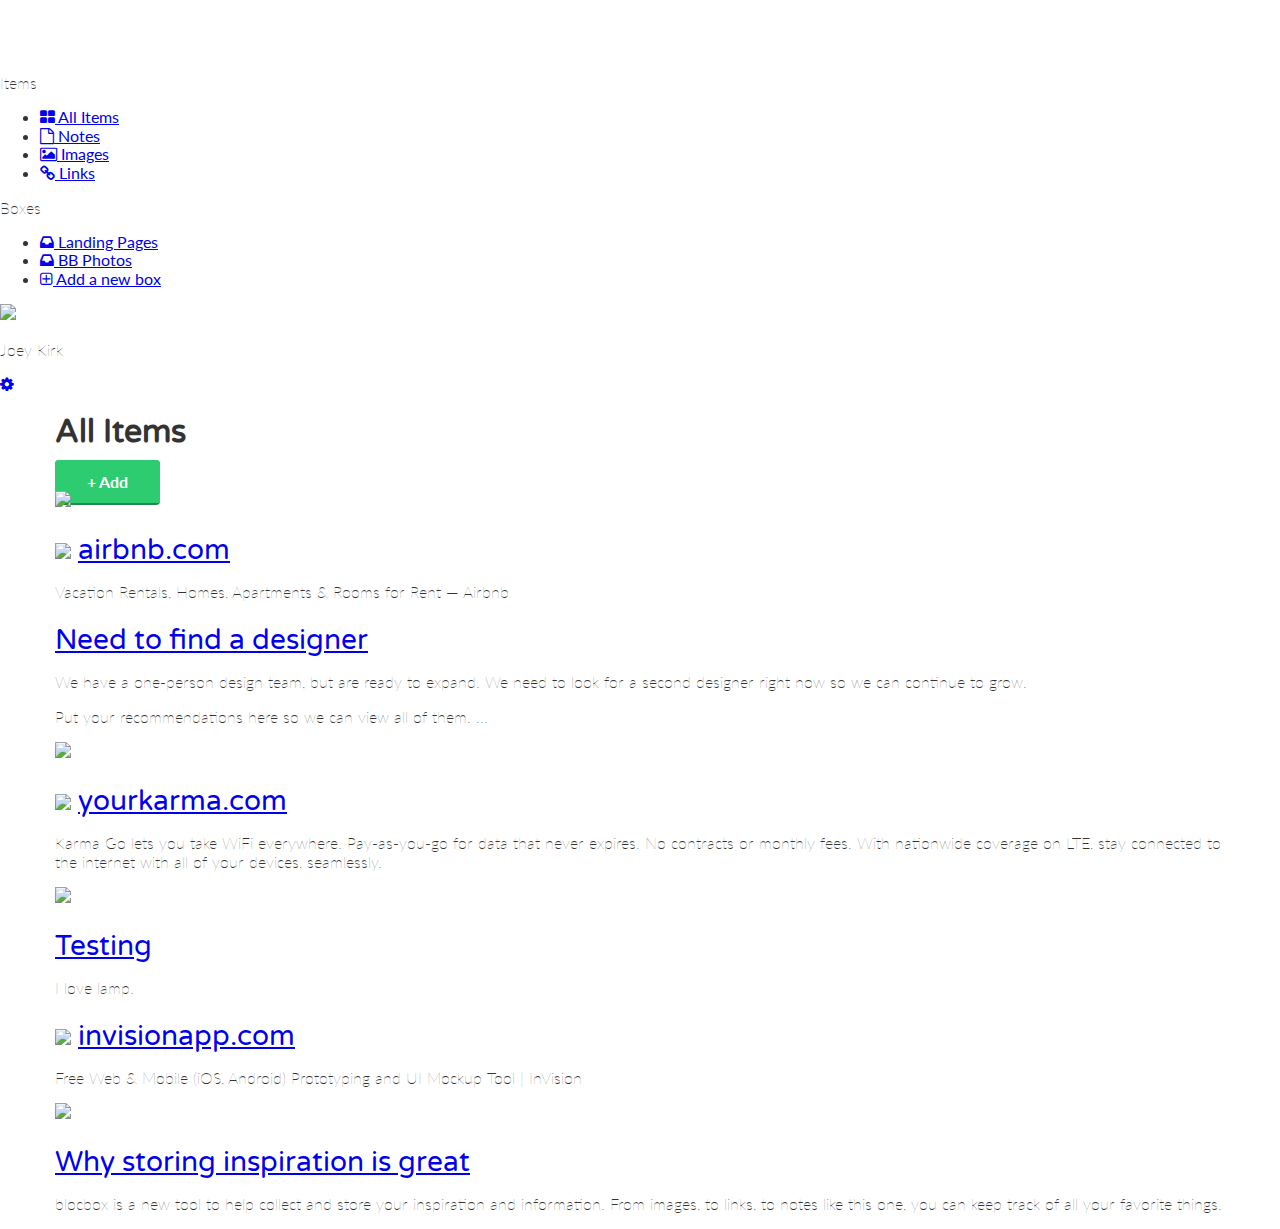
==== dashboard.html @ 3943c5fc "Dashboard html completed" ====
<!DOCTYPE html>
 <html lang="en-us">
 <head>
   <meta http-equiv="X-UA-Compatible" content="IE=Edge">
   <meta name="viewport" content="width=device-width, initial-scale=1">
   <meta charset="UTF-8">
 
   <title>Dashboard | Blocbox</title>
 
   <!-- Google Fonts -->
   <link href='http://fonts.googleapis.com/css?family=Lato:300,400,700,300italic,400italic,700italic|Varela+Round' rel='stylesheet' type='text/css'>
 
   <!-- CSS -->
   <link rel="stylesheet" href="css/normalize.css">
   <link rel="stylesheet" href="css/style.css">
   <link rel="stylesheet" href="css/font-awesome.css">
 
 </head>
 <body class="dashboard">
   <!-- LEFT NAV -->
   <nav id="left-nav" class="left-nav">
     <a href="#" class="site-logo"><img src="images/site-logo.png" /></a>
     <div class="items">
       <p>Items</p>
       <ul>
         <li><a href="#"><i class="fa fa-th-large"></i> All Items</a></li>
         <li><a href="#"><i class="fa fa-file-o"></i> Notes</a></li>
         <li><a href="#"><i class="fa fa-picture-o"></i> Images</a></li>
         <li><a href="#"><i class="fa fa-link"></i> Links</a></li>
       </ul>
       <p>Boxes</p>
       <ul>
         <li><a href="#"><i class="fa fa-inbox"></i> Landing Pages</a></li>
         <li><a href="#"><i class="fa fa-inbox"></i> BB Photos</a></li>
         <li><a href="#"><i class="fa fa-plus-square-o"></i> Add a new box</a></li>
       </ul>
     </div>
        <div class="settings">
     <img src="https://s3.amazonaws.com/uifaces/faces/twitter/jsa/128.jpg">
     <p>Joey Kirk</p>
     <a href="#"><i class="fa fa-cog"></i></a>
   </div>
   </nav>
   <main role="main">
      <!-- Benefits -->
   <section class="content">
     <div class="container">
       <div class="header">
         <h1>All Items</h1>
         <a href="#" class="btn">+ Add</a>
       </div>
     </div>
        <div class="container">
          <div class="content-item">
            <div class="item-box">
              <img src="http://static.pexels.com/wp-content/uploads/2014/11/red-wine-tapas-3540-825x550.jpg">
            </div>
          </div>
          <div class="content-item">
            <div class="item-box">
             <h2><img class="favicon" src="https://www.airbnb.com/favicon.ico"> <a href="https://airbnb.com">airbnb.com</a></h2>
             <p>Vacation Rentals, Homes, Apartments &amp; Rooms for Rent &mdash; Airbnb</p>
            </div>
          </div>
          <div class="content-item">
            <div class="item-box">
              <h2><a href="#">Need to find a designer</a></h2>
              <p>We have a one-person design team, but are ready to expand. We need to look for a second designer right now so we can continue to grow.</p>
              <p>Put your recommendations here so we can view all of them. ...</p>
            </div>
          </div>
          <div class="content-item">
            <div class="item-box">
              <img src="http://41.media.tumblr.com/90ef0b4692e0ba4df321674c3572e5ba/tumblr_ndyve8fmFa1tubinno1_r1_1280.jpg">
            </div>
          </div>
          <div class="content-item">
            <div class="item-box">
              <h2><img class="favicon" src="https://www.yourkarma.com/favicon.ico"> <a href="https://yourkarma.com/">yourkarma.com</a></h2>
              <p>Karma Go lets you take WiFi everywhere. Pay-as-you-go for data that never expires. No contracts or monthly fees. With nationwide coverage on LTE, stay connected to the internet with all of your devices, seamlessly.</p>
            </div>
          </div>
          <div class="content-item">
            <div class="item-box">
              <img src="http://41.media.tumblr.com/0390d80d6c8cc4a7096033182a4bfe8a/tumblr_ndyvukSjNl1tubinno1_1280.jpg">
            </div>
          </div>
          <div class="content-item">
            <div class="item-box">
              <h2><a href="#">Testing</a></h2>
              <p>I love lamp.</p>
            </div>
          </div>
          <div class="content-item">
            <div class="item-box">
              <h2><img class="favicon" src="https://www.invisionapp.com/favicon.ico"> <a href="https://www.invisionapp.com/">invisionapp.com</a></h2>
              <p>Free Web &amp; Mobile (iOS, Android) Prototyping and UI Mockup Tool | InVision</p>
            </div>
          </div>
          <div class="content-item">
            <div class="item-box">
              <img src="http://41.media.tumblr.com/fddb3f2b0bdf390efd7ea87372e75fa5/tumblr_ndyg3pYbKW1tubinno1_1280.jpg">
            </div>
          </div>
          <div class="content-item">
            <div class="item-box">
              <h2><a href="#">Why storing inspiration is great</a></h2>
              <p>blocbox is a new tool to help collect and store your inspiration and information. From images, to links, to notes like this one, you can keep track of all your favorite things.</p>
            </div>
          </div>
        </div> 
      </section>
    </main>
    <script src="js/jquery-3.0.0.min.js"></script>
    <script src="js/dropit.js"></script>
    <script type="text/javascript">
      $(".menu").dropit();
      $(".settings-menu").dropit();
      $( "#menu" ).click(function() {
        $("#left-nav").toggleClass("open", 200);
      });
    </script>
  </body>
</html>
 </body>
 </html>
---- css/style.css ----
html, body{
   overflow-x: hidden;
 }
 body {
   font-family: "Lato", Helvetica, Arial, sans-serif;
   color:#333333;
 }
 h1, h2, h3, h4, h5, h6 {
   font-family: "Varela Round", Helvetica, Arial, sans-serif;
 }
 h2 {
   font-size:28px;
   font-weight: normal;
   margin-bottom: 5px;
 }
 p {
   font-size:16px;
   line-height: 19px;
   font-weight: 100;
 }
  /* GRID */
 .container {
   margin-right: auto;
   margin-left: auto;
   padding-left: 15px;
   padding-right: 15px;
   position: relative;
 }
 .container:before,
 .container:after {
   content: " ";
   display: table;
 }
 .container:after {
   clear: both;
 }
 .one-half, .one-third, .one-fourth {
   width:96%;
   float:left;
   position:relative;
   min-height: 1px;
   margin:0 2% 20px;
 }
 @media (min-width: 768px) {
   .container {
     width: 750px;
   }
 }
 @media (min-width: 992px) {
   .container {
     width: 970px;
   }
   .one-half {
     width:46%;
   }
   .one-third {
     width:29.33333%;
   }
   .one-fourth {
     width:21%;
   }
 }
 @media (min-width: 1200px) {
   .container {
     width: 1170px;
   }
 }
 /* HEADER */
 header {
   color:#FFFFFF;
   background: #66bede;
   background-image: linear-gradient(206deg, #a6caed 0%, #66bede 94%);
 }
 header nav {
   padding:1em 0;
 }
 header nav ul {
   display:inline;
   text-align: right;
   float:right;
   margin:0;
 }
 header nav ul > li {
   list-style-type: none;
   display: inline-block;
   margin:0 15px;
 }
 header nav ul > li.btn-outline {
   padding:10px 15px;
   border:2px solid #FFFFFF;
   border-radius: 4px;
 }
 header nav ul > li.btn-outline:hover {
   background:#FFFFFF;
 }
 header nav ul > li > a {
   color:#FFFFFF;
   text-decoration: none;
 }
 header nav ul > li.btn-outline:hover > a {
   color:#66bede;
 }
 header .hero {
   text-align: center;
   display:block;
   position: relative;
 }
 header .hero h1 {
   font-size:48px;
   font-weight: normal;
   margin:95px 0 0;
 }
 header .hero p {
   font-size: 22px;
   line-height: 26px;
   font-weight: 100;
   margin:10px 0 40px;
 }
 header .hero img {
   display: block;
   margin:3em auto 0;
 }
 /* BUTTONS */
 .btn {
   border-radius: 4px;
   color:#FFFFFF;
   font-weight: 700;
   text-decoration: none;
   padding:10px 30px;
   background: #2ECC71;
   border: 2px solid #2ECC71;
   box-shadow: 0px 2px 0px 0px #22894E;
 }
 /* BENEFITS */
 .benefits {
   text-align: center;
   display:block;
   position:relative;
 }
 .benefits ul {
   margin: 0 auto;
   padding:4em 0;
 }
 .benefits ul li {
   list-style-type: none;
   display: inline-block;
 }
 .benefits i {
   color:#66bede;
   font-size:60px;
   margin:0;
   vertical-align: middle;
 }
 .benefits h2 {
   color:#66bede;
 }
 /* PRICING */
 .pricing {
   background: #66bede url("../images/background.png") top center no-repeat;
   background: url("../images/background.png") top center no-repeat, linear-gradient(206deg, #5F81A3 0%, #34495E 94%);
   background-size:cover;
   text-align: center;
   padding:4em 0;
 }
 .pricing h2, .pricing p {
   color:#FFFFFF;
 }
 .pricing ul {
   margin:0 auto;
   padding:2em 0;
 }
 .pricing ul li {
   list-style-type: none;
 }
 .box {
   padding:0 15px 15px;
   background: #FFFFFF;
   box-shadow: 0px 2px 4px 0px rgba(0,0,0,0.20);
   min-height: 439px;
   position: relative;
   margin-top: 25px;
 }
 .box.middle {
   min-height: 485px;
   margin-top:0px;
 }
 .box h3 {
   font-family: "Lato", Helvetica, Arial, sans-serif;
   font-weight: 600;
   text-transform: uppercase;
   background: #E2E2E2;
   box-shadow: 0px 1px 2px 0px rgba(0,0,0,0.40);
   left:0;
   right:0;
   top:0;
   text-align: center;
   margin:0 -15px 40px;
   padding:10px 0;
 }
  .box h4 {
   font-size:50px;
   font-weight: normal;
   margin:40px 0 10px;
   color:#66bede;
 }
 .box h4 span {
   font-size:32px;
   vertical-align: top;
 }
 .box h4 span.month {
   font-family: "Lato", Helvetica, Arial, sans-serif;
   font-weight: 100;
   color:#888888;
   font-size:20px;
   vertical-align: middle;
 }
 .box ul li {
   font-size:18px;
   margin-bottom:20px;
   font-weight: 100;
 }
  .box .btn {
   position:absolute;
   bottom:20px;
   left:20px;
   right:20px;
 }
 .small {
   font-size: 12px;
   color: #FEFEFE;
   line-height: 15px;
   font-style:italic;
 }
 /* TESTIMONIALS */
 .testimonials {
   padding:4em 0;
   text-align: center;
 }
 .testimonials h2 {
   color:#66bede;
 }
 .testimonials ul li {
   list-style-type: none;
 }
 .testimonials blockquote {
   color:#FFFFFF;
   text-align: left;
   font-style: italic;
   background:#213960;
   position: relative;
   padding:30px;
   width:auto;
   margin:0;
 }
 .testimonials blockquote:after {
   top: 100%;
   left: 13%;
   border: solid transparent;
   content: " ";
   height: 0;
   width: 0;
   position: absolute;
   pointer-events: none;
   border-top-color: #213960;
   border-width: 10px;
   margin-left: -10px;
 }
  .testimonials img {
   height: 65px;
   width: 65px;
   border-radius:50%;
   float: left;
   display: inline-block;
   margin:20px 10px 0 0;
 }
 .testimonials p.name {
   float: left;
   display: inline-block;
   text-align: left;
   font-size:13px;
   margin-top: 30px;
 }
  /* FOOTER */
 footer {
   background-color: #34495E;
   background-image: linear-gradient(to top,
      #3498DB 0%, #3498DB 50%, #34495E 50%, #34495E 100%);
   color: #FFFFFF;
   height: 150px;
   position: relative;
   overflow: hidden;
   z-index: 0;
 }
 footer p, footer nav ul {
   font-size:14px;
   font-weight:100;
   text-align: center;
   margin: 10px auto 0;
 }
 footer nav ul li {
   list-style-type: none;
   display: inline;
 }
 footer nav ul li a {
   color:#FFFFFF;
   text-decoration: none;
 }
 footer .right-footer-block {
   background-color: transparent;
 }
 footer .logo{
   padding: 2.35em 0;
   margin: 0 auto;
   display: block;
 }
  @media (min-width: 992px){
   footer{
     background-color: #66bede;
     background-image: linear-gradient(to left,
        #66bede 0%, #66bede 33.33337%, #213960 33.33337%, #34495E 100%);
     height: 100px;
   }
   footer p, footer nav ul{
     padding: 2em 0;
     text-align: left;
   }
   footer .right-footer-block {
     background-color: #66bede;
   }
   footer .logo{
     padding: 2em 0 2em 1.5em;
   }
 }
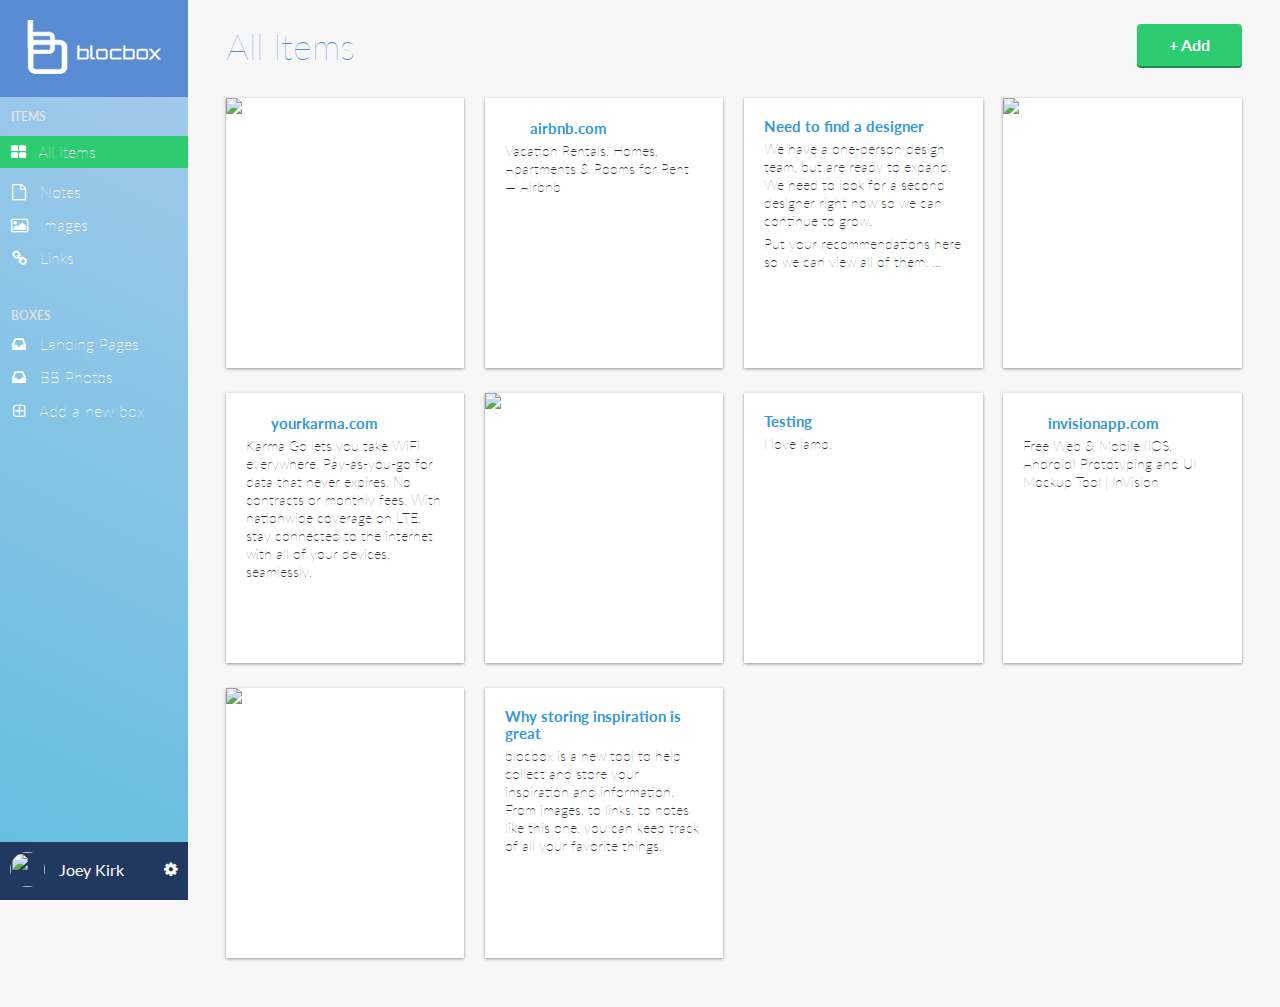
==== commit e5343d13: "Dashboard styling completed" ====
--- a/dashboard.html
+++ b/dashboard.html
@@ -14,19 +14,23 @@
    <link rel="stylesheet" href="css/normalize.css">
    <link rel="stylesheet" href="css/style.css">
    <link rel="stylesheet" href="css/font-awesome.css">
+   <link rel="stylesheet" href="css/dropit.css">
+
  
  </head>
  <body class="dashboard">
+    <!-- RESPONSIVE NAV -->
+    <a class="hamburger" id="menu" href="#">&#9776;</a>
    <!-- LEFT NAV -->
    <nav id="left-nav" class="left-nav">
      <a href="#" class="site-logo"><img src="images/site-logo.png" /></a>
      <div class="items">
        <p>Items</p>
        <ul>
-         <li><a href="#"><i class="fa fa-th-large"></i> All Items</a></li>
-         <li><a href="#"><i class="fa fa-file-o"></i> Notes</a></li>
-         <li><a href="#"><i class="fa fa-picture-o"></i> Images</a></li>
-         <li><a href="#"><i class="fa fa-link"></i> Links</a></li>
+         <li class='active'><a href="#"><i class="fa fa-th-large"></i> All Items</a></li>
+          <li><a href="#"><i class="fa fa-file-o"></i> Notes</a></li>
+          <li><a href="#"><i class="fa fa-picture-o"></i> Images</a></li>
+          <li><a href="#"><i class="fa fa-link"></i> Links</a></li>
        </ul>
        <p>Boxes</p>
        <ul>
--- a/css/style.css
+++ b/css/style.css
@@ -331,4 +331,267 @@
      padding: 2em 0 2em 1.5em;
    }
  }
- + /* DASHBOARD */
+.dashboard {
+  background:#F7F7F7;
+}
+.left-nav {
+  height: 100%;
+  width:280px;
+  color:#FFFFFF;
+  background: #66bede;
+  background-image: linear-gradient(206deg, #a6caed 0%, #66bede 94%);
+  position: absolute;
+  overflow: hidden;
+  -webkit-transition: all 0.3s ease-in-out;
+  -moz-transition: all 0.3s ease-in-out;
+  -o-transition: all 0.3s ease-in-out;
+  transition: all 0.3s ease-in-out;
+  transform: translate(-280px,0);
+    -webkit-transform: translate(-280px,0); /** Chrome & Safari **/
+    -o-transform: translate(-280px,0); /** Opera **/
+    -moz-transform: translate(-280px,0); /** Firefox **/
+}
+.left-nav.open {
+  display:block;
+  width:280px;
+  -webkit-transition: all 0.3s ease-in-out;
+  -moz-transition: all 0.3s ease-in-out;
+  -o-transition: all 0.3s ease-in-out;
+  transition: all 0.3s ease-in-out;
+  transform: translate(0,0);
+  -webkit-transform: translate(0,0); /** Chrome & Safari **/
+  -o-transform: translate(0,0); /** Opera **/
+  -moz-transform: translate(0,0); /** Firefox **/
+  z-index: 100;
+}
+.hamburger {
+  position:absolute;
+  z-index: 1000;
+  background:#66bede;
+  color:#FFF;
+  text-decoration: none;
+  font-size: 22px;
+  padding: 10px 15px;
+  border-radius: 4px;
+  left: 5px;
+  top: 15px;
+}
+@media (min-width:992px) {
+  .left-nav {
+    height: 100vh;
+    width:14.66666667%;
+    float:left;
+    position: fixed;
+    display:block;
+    transform: translate(0,0);
+    -webkit-transform: translate(0,0); /** Chrome & Safari **/
+    -o-transform: translate(0,0); /** Opera **/
+    -moz-transform: translate(0,0); /** Firefox **/
+  }
+  .left-nav.open {
+    width:14.66666667%;
+    transform: translate(0,0);
+    -webkit-transform: translate(0,0); /** Chrome & Safari **/
+    -o-transform: translate(0,0); /** Opera **/
+    -moz-transform: translate(0,0); /** Firefox **/
+  }
+  .hamburger {
+    display:none;
+  }
+  .left-nav .items ul li.active {
+    background-color: #2ecc71;
+    padding: 0.4em 0 0.4em 0.9em;
+    margin-left: -15px;
+    margin-right: -15px;
+  }
+}
+.left-nav .site-logo {
+  padding:20px 0;
+  background:#5a8cd3;
+  display:block;
+  text-align: center;
+}
+.left-nav .items {
+  padding:0 6%;
+}
+.left-nav .items p {
+  font-weight: 600;
+  text-transform: uppercase;
+  font-size: 12px;
+  color: #E2E2E2;
+  line-height: 15px;
+}
+.left-nav .items ul {
+  margin:0 0 40px;
+  padding:0;
+}
+.left-nav .items ul li {
+  list-style-type: none;
+  margin-bottom: 15px;
+}
+.left-nav .items ul li.active {
+  background-color: #2ecc71;
+  padding: 0.4em 0 0.4em 1.2em;
+  margin-left: -20px;
+  margin-right: -20px;
+}
+.left-nav .items ul li a {
+  color:#FFFFFF;
+  text-decoration: none;
+  font-weight: 100;
+}
+.left-nav .items ul li a i {
+  width:16px;
+  text-align: center;
+  margin-right:8px;
+}
+/* LEFT NAVBAR SETTINGS */
+.left-nav .settings {
+  position:absolute;
+  background:#213960;
+  width:100%;
+  bottom:0;
+  left:0;
+  right:0;
+  padding:10px 0;
+}
+.left-nav .settings img {
+  height:35px;
+  width:35px;
+  border-radius: 50%;
+  margin-left:10px;
+  display: inline-block;
+}
+.left-nav .settings p {
+  display: inline-block;
+  vertical-align: top;
+  padding-top: 8px;
+  font-weight: 400;
+  margin:0 0 0 10px;
+}
+.left-nav .settings a {
+  color:#FFFFFF;
+  text-decoration: none;
+  text-align: right;
+  float: right;
+  margin-right:10px;
+  margin-top:8px;
+}
+/* CONTENT */
+.content {
+  padding:6em 1% 1.5em;
+  float:right;
+  width:98%;
+  position: relative;
+}
+.content .header {
+  margin:0 1% 20px;
+}
+.content .header h1 {
+  font-family: "Lato", Helvetica, Arial, sans-serif;
+  font-weight: 100;
+  margin:0 0 30px;
+  font-size: 36px;
+  color: #5a8cd3;
+  line-height: 44px;
+  float: left;
+  display:inline-block;
+}
+.content .header > a {
+  float:right;
+}
+.content-item {
+  width:96%;
+  margin:0 2% 25px;
+  float:left;
+  display:block;
+}
+.item-box {
+  display:block;
+  height:230px;
+  background: #FFFFFF;
+  box-shadow: 0px 1px 3px 0px rgba(0,0,0,0.40);
+  position: relative;
+  overflow: hidden;
+  padding:20px;
+}
+/* Larger Mobile Devices */
+@media (min-width:460px) {
+  .content {
+    padding:1.5em 1%;
+    float:right;
+    width:90%;
+    position: relative;
+  }
+  .content-item {
+    width:46%;
+    margin:0 2% 25px;
+    float:left;
+    display:block;
+  }
+}
+/* Tablets */
+@media (min-width:768px) {
+  .content {
+    padding:1.5em 5%;
+    float:right;
+    width:90%;
+    position: relative;
+  }
+  .content > .container {
+    width:700px;
+  }
+  .content-item {
+    width:31.33333%;
+    margin:0 1% 25px;
+  }
+}
+/* Laptops and Desktops */
+@media (min-width:992px) {
+  .content {
+    padding:1.5em 1%;
+    float:right;
+    width:83.33333333%;
+    position: relative;
+  }
+  .content > .container {
+    width:auto;
+  }
+  .content-item {
+    width:23%;
+    margin:0 1% 25px;
+  }
+}
+.item-box > img {
+  position:absolute;
+  height:100%;
+  width:auto;
+  top:0;
+  left:0;
+  right:0;
+}
+.item-box h2 {
+  font-family: 'Lato', Helvetica, Arial, sans-serif;
+  font-weight: 700;
+  font-size: 15px;
+  line-height: 17px;
+  margin:0;
+}
+.item-box h2 a {
+  color: #3498DB;
+  text-decoration: none;
+}
+.item-box h2 img {
+  width:16px;
+  height:16px;
+  position:relative;
+  top:2px;
+  margin-right:5px;
+}
+.item-box p {
+  font-size: 14px;
+  color: #333333;
+  line-height: 18px;
+  margin:5px 0 0;
+}--- a/css/dropit.css
+++ b/css/dropit.css
@@ -0,0 +1,126 @@
+/*
+ * Dropit v1.1.0
+ * http://dev7studios.com/dropit
+ *
+ * Copyright 2012, Dev7studios
+ * Free to use and abuse under the MIT license.
+ * http://www.opensource.org/licenses/mit-license.php
+ */
+
+/* These styles assume you are using ul and li */
+.dropit {
+    list-style: none;
+	padding: 0;
+	margin: 15px 0 0;
+    float:right;
+    display:inline-block;
+}
+.dropit .dropit-trigger {
+    position: relative;
+}
+.dropit .dropit-submenu {
+    position: absolute;
+    top: 100%;
+    right: 0; /* dropdown left or right */
+    z-index: 1000;
+    display: none;
+    min-width: 100px;
+    list-style: none;
+	padding: 20px;
+	margin: 20px 0 0;
+}
+.dropit .dropit-open .dropit-submenu {
+    display: block;
+    background: #FFFFFF;
+    box-shadow: 0px 2px 4px 0px rgba(0,0,0,0.30);
+    border-radius: 4px;
+}
+.dropit .dropit-open .dropit-submenu:after {
+    content: " ";
+    position: absolute;
+    border-style: solid;
+    border-width: 0 8px 8px;
+    border-color: #FFFFFF transparent;
+    display: block;
+    width: 0;
+    z-index: 1;
+    top: -8px;
+    right: 10px;
+}
+.dropit .dropit-open .dropit-submenu li {
+    display: block;
+    margin-bottom: 20px;
+}
+.dropit .dropit-open .dropit-submenu li:last-child {
+    margin-bottom: 0px;
+}
+.dropit .dropit-open .dropit-submenu li a {
+    color:#34495E;
+    text-decoration: none;
+    font-family: "Lato", Helvetica, Arial, sans-serif;
+    font-weight:100;
+}
+
+/*settings liftup menu*/
+.settings-menu.dropit {
+    list-style: none;
+    padding: 0;
+    margin: 8px 0 0;
+    float:right;
+    display:inline-block;
+}
+.settings-menu.dropit .dropit-trigger {
+    position: relative;
+}
+#left-nav .settings .settings-menu.dropit .dropit-trigger > a {
+    margin-top: 0;
+}
+.settings-menu.dropit .dropit-submenu {
+    position: absolute;
+    top: -144px;
+    right: 0; /* dropdown left or right */
+    z-index: 1000;
+    display: none;
+    min-width: 145px;
+    list-style: none;
+    padding: 20px;
+}
+.settings-menu.dropit .dropit-open .dropit-submenu {
+    display: block;
+    background: #FFFFFF;
+    box-shadow: 0px -2px 4px 0px rgba(0,0,0,0.30);
+    border-radius: 4px;
+    margin: 0;
+}
+.settings-menu.dropit .dropit-open .dropit-submenu:after {
+    content: " ";
+    position: absolute;
+    border-style: solid;
+    border-width: 0 8px 8px;
+    border-color: #FFFFFF transparent;
+    display: block;
+    width: 0;
+    z-index: 1;
+    top: 138px;
+    right: 10px;
+    moz-transform: scaleY(-1);
+    -o-transform: scaleY(-1);
+    -webkit-transform: scaleY(-1);
+    transform: scaleY(-1);
+    filter: FlipV;
+    -ms-filter: "FlipV";
+}
+.settings-menu.dropit .dropit-open .dropit-submenu li {
+    display: block;
+}
+.settings-menu.dropit .dropit-open .dropit-submenu li a {
+    color:#34495E;
+    text-decoration: none;
+    font-family: "Lato", Helvetica, Arial, sans-serif;
+    font-weight:100;
+    float: left;
+    margin-top: 20px;
+}
+.settings-menu.dropit .dropit-open .dropit-submenu li:first-child a {
+    margin-top: 0;
+}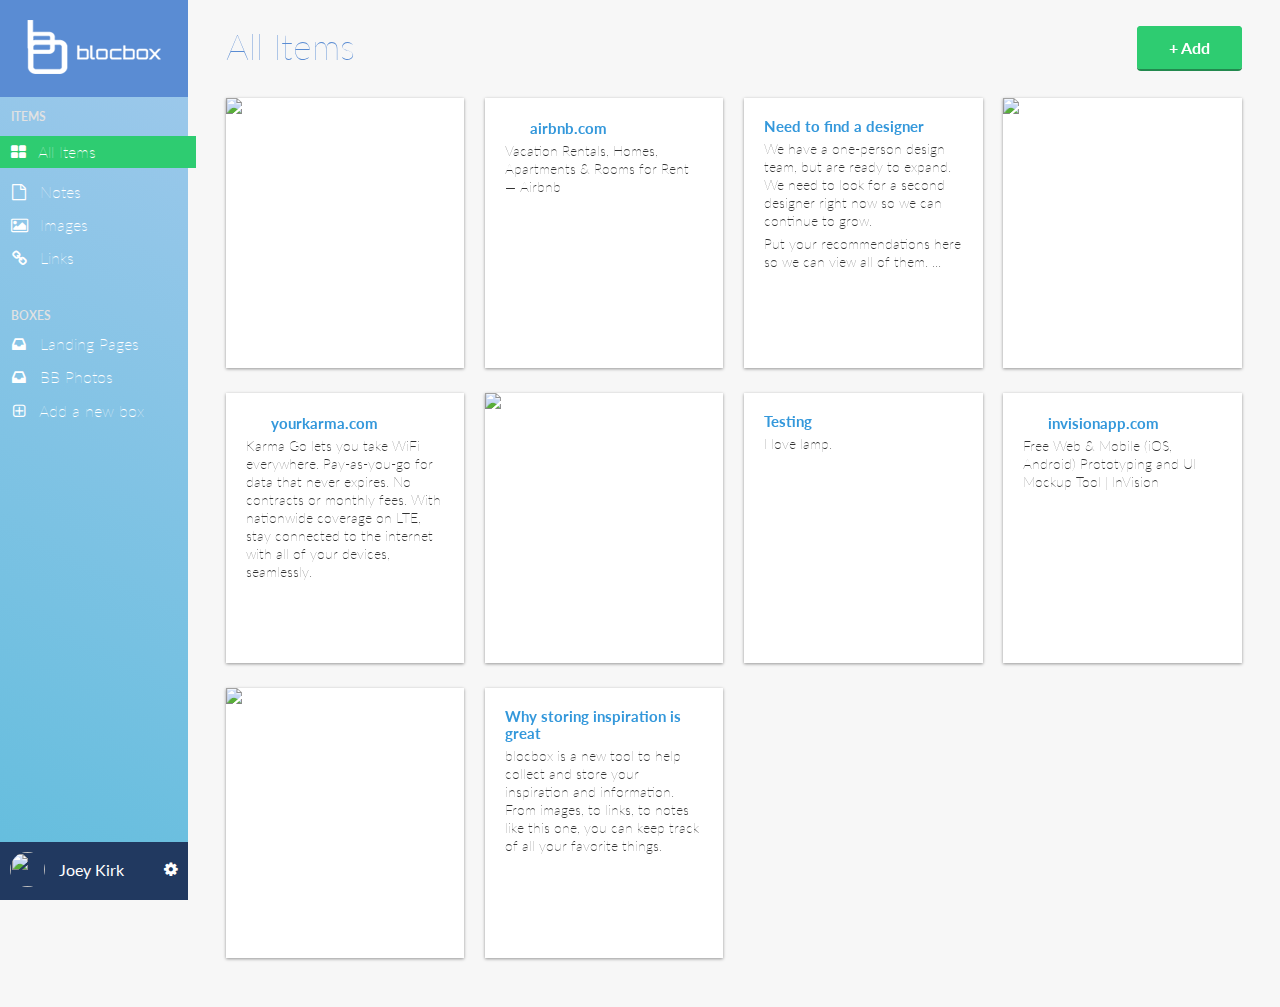
==== commit b15bed7e: "Dashboard JavaScript completed" ====
--- a/dashboard.html
+++ b/dashboard.html
@@ -51,7 +51,16 @@
      <div class="container">
        <div class="header">
          <h1>All Items</h1>
-         <a href="#" class="btn">+ Add</a>
+          <ul class="menu">
+            <li>
+              <a href="#" class="btn">+ Add</a>
+              <ul>
+                  <li><a href="#"><i class="fa fa-file-o"></i> Note</a></li>
+                  <li><a href="#"><i class="fa fa-picture-o"></i> Image</a></li>
+                  <li><a href="#"><i class="fa fa-link"></i> Link</a></li>
+              </ul>
+            </li>
+          </ul>
        </div>
      </div>
         <div class="container">
@@ -115,15 +124,14 @@
         </div> 
       </section>
     </main>
-    <script src="js/jquery-3.0.0.min.js"></script>
-    <script src="js/dropit.js"></script>
-    <script type="text/javascript">
-      $(".menu").dropit();
-      $(".settings-menu").dropit();
-      $( "#menu" ).click(function() {
-        $("#left-nav").toggleClass("open", 200);
-      });
-    </script>
+   <script src="js/jquery-3.0.0.min.js"></script>
+   <script src="js/dropit.js"></script>
+   <script type="text/javascript">
+     $(".menu").dropit();
+          $( "#menu" ).click(function() {
+         $("#left-nav").toggleClass("open", 200);
+     });
+   </script>
   </body>
 </html>
  </body>
--- a/css/style.css
+++ b/css/style.css
@@ -338,11 +338,7 @@
 .left-nav {
   height: 100%;
   width:280px;
-  color:#FFFFFF;
-  background: #66bede;
-  background-image: linear-gradient(206deg, #a6caed 0%, #66bede 94%);
   position: absolute;
-  overflow: hidden;
   -webkit-transition: all 0.3s ease-in-out;
   -moz-transition: all 0.3s ease-in-out;
   -o-transition: all 0.3s ease-in-out;
@@ -355,6 +351,8 @@
 .left-nav.open {
   display:block;
   width:280px;
+  background: #66bede
+     background-image: linear-gradient(206deg, #a1c9ec 0%, #66bede 94%);
   -webkit-transition: all 0.3s ease-in-out;
   -moz-transition: all 0.3s ease-in-out;
   -o-transition: all 0.3s ease-in-out;
@@ -381,6 +379,9 @@
   .left-nav {
     height: 100vh;
     width:14.66666667%;
+    color:#FFFFFF;
+    background: #66bede;
+    background-image: linear-gradient(206deg, #a1c9ec 0%, #66bede 94%);
     float:left;
     position: fixed;
     display:block;
@@ -399,13 +400,14 @@
   .hamburger {
     display:none;
   }
+}
   .left-nav .items ul li.active {
     background-color: #2ecc71;
     padding: 0.4em 0 0.4em 0.9em;
-    margin-left: -15px;
-    margin-right: -15px;
-  }
-}
+    margin-left: -20px;
+    margin-right: -20px;
+  }
+
 .left-nav .site-logo {
   padding:20px 0;
   background:#5a8cd3;
--- a/css/dropit.css
+++ b/css/dropit.css
@@ -55,7 +55,7 @@
     margin-bottom: 0px;
 }
 .dropit .dropit-open .dropit-submenu li a {
-    color:#34495E;
+    color:#66bede;
     text-decoration: none;
     font-family: "Lato", Helvetica, Arial, sans-serif;
     font-weight:100;
@@ -114,7 +114,7 @@
     display: block;
 }
 .settings-menu.dropit .dropit-open .dropit-submenu li a {
-    color:#34495E;
+    color:#66bede;
     text-decoration: none;
     font-family: "Lato", Helvetica, Arial, sans-serif;
     font-weight:100;
